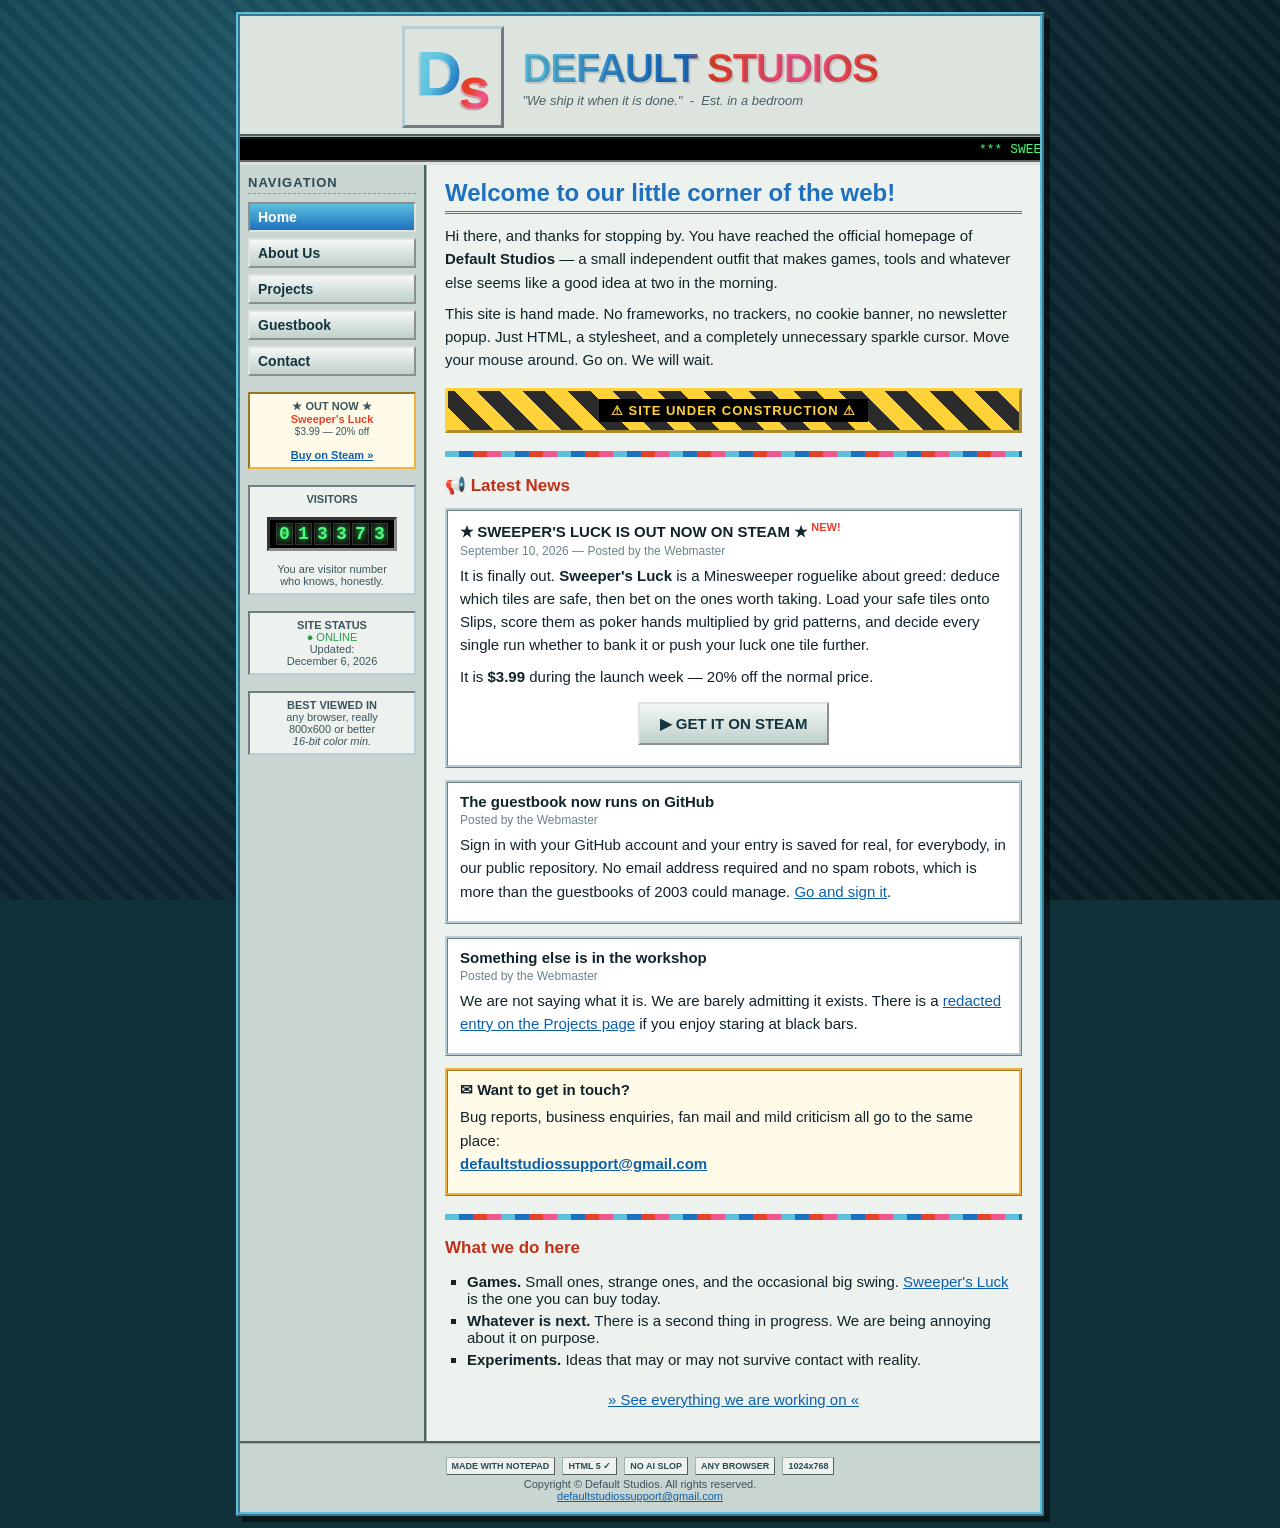
==== index.html @ 2edc70f5 "Publish v1 Site has been added!" ====
<!DOCTYPE html>
<html lang="en">
<head>
<meta charset="utf-8">
<meta name="viewport" content="width=device-width, initial-scale=1">
<title>Default Studios :: Official Homepage</title>
<meta name="description" content="The official homepage of Default Studios. Games, tools and other stuff.">
<meta name="keywords" content="default studios, indie games, game development, homepage">
<link rel="icon" href="favicon.svg" type="image/svg+xml">
<link rel="stylesheet" href="style.css">
</head>
<body>

<div id="shell">

  <div id="banner">
    <img class="logo" src="logo.svg" alt="Default Studios logo">
    <div class="wordmark">
      <h1>DEFAULT STUDIOS</h1>
      <div class="tagline">&quot;We ship it when it is done.&quot; &nbsp;-&nbsp; Est. in a bedroom</div>
    </div>
  </div>

  <marquee class="topbar" scrollamount="4">
    *** SWEEPER&#39;S LUCK IS OUT NOW ON STEAM ***  20 PERCENT OFF LAUNCH DISCOUNT  ***  SIGN THE GUESTBOOK WITH GITHUB  ***  THIS SITE LOOKS BEST AT 1024x768  ***  TELL YOUR FRIENDS  ***
  </marquee>

  <div id="columns">

    <div id="nav">
      <h3>Navigation</h3>
      <a class="navbtn here" href="index.html">Home</a>
      <a class="navbtn" href="about.html">About Us</a>
      <a class="navbtn" href="projects.html">Projects</a>
      <a class="navbtn" href="guestbook.html">Guestbook</a>
      <a class="navbtn" href="contact.html">Contact</a>

      <div class="navbox" style="background:#fffbe8;border-color:#f0b23a;">
        <b>&#9733; OUT NOW &#9733;</b><br>
        <span class="blink" style="color:#e8402a;font-weight:bold;">Sweeper&#39;s Luck</span><br>
        <span style="font-size:10px;">$3.99 &mdash; 20% off</span><br><br>
        <a href="https://store.steampowered.com/app/5129360/Sweepers_Luck/"
           target="_blank" rel="noopener"><b>Buy on Steam &#187;</b></a>
      </div>

      <div class="navbox">
        <b>VISITORS</b><br><br>
        <span class="counter" id="hitcounter"></span><br><br>
        You are visitor number<br>who knows, honestly.
      </div>

      <div class="navbox">
        <b>SITE STATUS</b><br>
        <span class="blink" style="color:#2e9b4a">&#9679; ONLINE</span><br>
        Updated:<br><span id="lastmod">recently</span>
      </div>

      <div class="navbox">
        <b>BEST VIEWED IN</b><br>
        any browser, really<br>
        800x600 or better<br>
        <i>16-bit color min.</i>
      </div>
    </div>

    <div id="content">

      <h2>Welcome to our little corner of the web!</h2>

      <p>
        Hi there, and thanks for stopping by. You have reached the official homepage of
        <b>Default Studios</b> &mdash; a small independent outfit that makes games, tools and
        whatever else seems like a good idea at two in the morning.
      </p>

      <p>
        This site is hand made. No frameworks, no trackers, no cookie banner, no newsletter popup.
        Just HTML, a stylesheet, and a completely unnecessary sparkle cursor. Move your mouse around.
        Go on. We will wait.
      </p>

      <div class="construction">
        <span>&#9888; SITE UNDER CONSTRUCTION &#9888;</span>
      </div>

      <hr class="fancy">

      <h3>&#128226; Latest News</h3>

      <div class="panel">
        <b>&#9733; SWEEPER&#39;S LUCK IS OUT NOW ON STEAM &#9733;</b> <span class="new">NEW!</span><br>
        <span style="font-size:12px;color:#6d838b;">September 10, 2026 &mdash; Posted by the Webmaster</span>
        <p style="margin-top:6px;">
          It is finally out. <b>Sweeper&#39;s Luck</b> is a Minesweeper roguelike about greed:
          deduce which tiles are safe, then bet on the ones worth taking. Load your safe tiles
          onto Slips, score them as poker hands multiplied by grid patterns, and decide every
          single run whether to bank it or push your luck one tile further.
        </p>
        <p>
          It is <b>$3.99</b> during the launch week &mdash; 20% off the normal price.
        </p>
        <p style="text-align:center;margin:14px 0 4px 0;">
          <a class="navbtn" style="display:inline-block;padding:8px 20px;font-size:15px;"
             href="https://store.steampowered.com/app/5129360/Sweepers_Luck/"
             target="_blank" rel="noopener">&#9654; GET IT ON STEAM</a>
        </p>
      </div>

      <div class="panel">
        <b>The guestbook now runs on GitHub</b><br>
        <span style="font-size:12px;color:#6d838b;">Posted by the Webmaster</span>
        <p style="margin-top:6px;">
          Sign in with your GitHub account and your entry is saved for real, for everybody, in
          our public repository. No email address required and no spam robots, which is more
          than the guestbooks of 2003 could manage.
          <a href="guestbook.html">Go and sign it</a>.
        </p>
      </div>

      <div class="panel">
        <b>Something else is in the workshop</b><br>
        <span style="font-size:12px;color:#6d838b;">Posted by the Webmaster</span>
        <p style="margin-top:6px;">
          We are not saying what it is. We are barely admitting it exists. There is a
          <a href="projects.html">redacted entry on the Projects page</a> if you enjoy
          staring at black bars.
        </p>
      </div>

      <div class="panel alert">
        <b>&#9993; Want to get in touch?</b>
        <p style="margin-top:6px;">
          Bug reports, business enquiries, fan mail and mild criticism all go to the same place:<br>
          <span class="mailhere" style="font-weight:bold;">defaultstudiossupport (at) gmail (dot) com</span>
        </p>
      </div>

      <hr class="fancy">

      <h3>What we do here</h3>
      <ul class="chunky">
        <li><b>Games.</b> Small ones, strange ones, and the occasional big swing.
            <a href="https://store.steampowered.com/app/5129360/Sweepers_Luck/"
               target="_blank" rel="noopener">Sweeper&#39;s Luck</a> is the one you can buy today.</li>
        <li><b>Whatever is next.</b> There is a second thing in progress. We are being
            annoying about it on purpose.</li>
        <li><b>Experiments.</b> Ideas that may or may not survive contact with reality.</li>
      </ul>

      <p style="text-align:center;margin-top:20px;">
        <a href="projects.html">&#187; See everything we are working on &#171;</a>
      </p>

    </div>
  </div>

  <div id="footer">
    <div class="webbadges">
      <span>MADE WITH NOTEPAD</span>
      <span>HTML 5 &#10003;</span>
      <span>NO AI SLOP</span>
      <span>ANY BROWSER</span>
      <span>1024x768</span>
    </div>
    Copyright &copy; Default Studios. All rights reserved.<br>
    <span class="mailhere">defaultstudiossupport (at) gmail (dot) com</span>
  </div>

</div>

<script src="script.js"></script>
</body>
</html>
---- style.css ----
/* ============================================================
   DEFAULT STUDIOS - style.css
   Hand-coded in Notepad. Do not steal!!! (c) Default Studios
   ============================================================ */

body {
  margin: 0;
  padding: 0;
  background-color: #10303a;
  background-image:
    repeating-linear-gradient(45deg,
      rgba(255,255,255,0.035) 0px,
      rgba(255,255,255,0.035) 8px,
      rgba(0,0,0,0.05) 8px,
      rgba(0,0,0,0.05) 16px),
    radial-gradient(circle at 20% 10%, #1d5566 0%, #0d2730 60%, #071a20 100%);
  background-attachment: fixed;
  font-family: "Comic Sans MS", "Trebuchet MS", Verdana, sans-serif;
  font-size: 15px;
  color: #10222a;
}

/* ---------- layout ---------- */

#shell {
  width: 800px;
  margin: 12px auto;
  border: 4px ridge #5bc0dd;
  background: #dde4de;
  box-shadow: 6px 6px 0 rgba(0,0,0,0.5);
}

#banner {
  background: #dde4de;
  border-bottom: 3px groove #9fb4ae;
  padding: 10px 12px 6px 12px;
  text-align: center;
  position: relative;
}

#banner img.logo {
  width: 96px;
  height: 96px;
  image-rendering: auto;
  border: 3px outset #b9cdd6;
  vertical-align: middle;
}

#banner .wordmark {
  display: inline-block;
  vertical-align: middle;
  margin-left: 14px;
  text-align: left;
}

#banner h1 {
  margin: 0;
  font-family: "Arial Black", Impact, sans-serif;
  font-size: 40px;
  letter-spacing: -1px;
  background: linear-gradient(90deg,
    #5bc0dd 0%, #1f6fbf 38%, #1f6fbf 46%,
    #e8402a 54%, #f0568f 78%, #e8402a 100%);
  -webkit-background-clip: text;
  background-clip: text;
  color: transparent;
  text-shadow: 2px 2px 0 rgba(0,0,0,0.12);
}

#banner .tagline {
  font-size: 13px;
  color: #4a6068;
  font-style: italic;
  margin-top: 2px;
}

marquee.topbar {
  background: #000;
  color: #4bff7d;
  font-family: "Courier New", monospace;
  font-size: 13px;
  padding: 3px 0;
  border-top: 2px inset #666;
  border-bottom: 2px inset #666;
}

#columns { display: table; width: 100%; }
#nav { display: table-cell; width: 168px; vertical-align: top; background: #c8d5d0; border-right: 3px groove #9fb4ae; padding: 10px 8px; }
#content { display: table-cell; vertical-align: top; padding: 14px 18px 22px 18px; background: #eef2ee; }

/* ---------- navigation buttons ---------- */

#nav h3 {
  margin: 0 0 8px 0;
  font-size: 13px;
  text-transform: uppercase;
  letter-spacing: 1px;
  color: #2b4a55;
  border-bottom: 1px dashed #7f9aa2;
  padding-bottom: 3px;
}

a.navbtn {
  display: block;
  margin: 0 0 6px 0;
  padding: 5px 8px;
  background: linear-gradient(#f4f8f5, #bfd0ca);
  border: 2px outset #dde4de;
  color: #14343f;
  text-decoration: none;
  font-size: 14px;
  font-weight: bold;
}
a.navbtn:hover { background: linear-gradient(#ffffcc, #ffe27a); color: #a02000; }
a.navbtn:active { border-style: inset; }
a.navbtn.here { background: linear-gradient(#5bc0dd, #1f6fbf); color: #fff; border-style: inset; }

.navbox {
  margin-top: 16px;
  padding: 6px;
  background: #eef2ee;
  border: 2px inset #b9cdd6;
  font-size: 11px;
  color: #3a555e;
  text-align: center;
}

/* ---------- content bits ---------- */

#content h2 {
  margin: 0 0 10px 0;
  font-family: "Arial Black", Impact, sans-serif;
  font-size: 24px;
  color: #1f6fbf;
  border-bottom: 3px double #e8402a;
  padding-bottom: 4px;
}

#content h3 {
  font-size: 17px;
  color: #c03018;
  margin: 18px 0 6px 0;
}

#content p { line-height: 1.55; margin: 8px 0; }

a { color: #0b5fae; }
a:visited { color: #7a2fa8; }
a:hover { color: #e8402a; background: #ffffcc; }

hr.fancy {
  height: 6px;
  border: 0;
  background: repeating-linear-gradient(90deg,
    #5bc0dd 0 14px, #1f6fbf 14px 28px, #e8402a 28px 42px, #f0568f 42px 56px);
  margin: 18px 0;
}

.panel {
  border: 3px ridge #b9cdd6;
  background: #fff;
  padding: 10px 12px;
  margin: 12px 0;
}

.panel.alert { border-color: #f0b23a; background: #fffbe8; }

blink, .blink { animation: blinker 1s steps(2, start) infinite; }
@keyframes blinker { to { visibility: hidden; } }

.new {
  color: #e8402a;
  font-weight: bold;
  font-size: 11px;
  vertical-align: super;
}

ul.chunky { list-style: square; padding-left: 22px; }
ul.chunky li { margin: 5px 0; }

/* ---------- tables ---------- */

table.grid {
  width: 100%;
  border-collapse: collapse;
  background: #fff;
  border: 3px ridge #b9cdd6;
  font-size: 14px;
}
table.grid th {
  background: linear-gradient(#5bc0dd, #1f6fbf);
  color: #fff;
  text-align: left;
  padding: 6px 8px;
  border: 1px solid #9fb4ae;
}
table.grid td { padding: 6px 8px; border: 1px solid #cfdcd7; vertical-align: top; }
table.grid tr:nth-child(even) td { background: #f3f8f5; }

.badge {
  display: inline-block;
  font-family: Verdana, sans-serif;
  font-size: 10px;
  font-weight: bold;
  padding: 2px 6px;
  border-radius: 2px;
  color: #fff;
}
.badge.live { background: #2e9b4a; }
.badge.wip { background: #d98000; }
.badge.soon { background: #7a2fa8; }

/* ---------- construction sign ---------- */

.construction {
  text-align: center;
  margin: 16px 0;
  padding: 8px;
  background: repeating-linear-gradient(45deg,
    #ffd23a 0 16px, #2b2b2b 16px 32px);
  border: 3px outset #ffd23a;
}
.construction span {
  display: inline-block;
  background: #000;
  color: #ffd23a;
  font-family: Verdana, sans-serif;
  font-weight: bold;
  font-size: 13px;
  padding: 4px 12px;
  letter-spacing: 1px;
}

/* ---------- hit counter ---------- */

.counter {
  display: inline-block;
  background: #000;
  border: 3px inset #888;
  padding: 3px 5px;
}
.counter i {
  display: inline-block;
  font-family: "Courier New", monospace;
  font-style: normal;
  font-weight: bold;
  font-size: 18px;
  color: #4bff7d;
  background: #101510;
  border: 1px solid #333;
  width: 15px;
  text-align: center;
  margin: 0 1px;
  text-shadow: 0 0 6px #4bff7d;
}

/* ---------- guestbook ---------- */

.gbform label { display: block; font-weight: bold; font-size: 13px; margin-top: 8px; }
.gbform input[type=text], .gbform textarea {
  width: 96%;
  font-family: "Comic Sans MS", Verdana, sans-serif;
  font-size: 14px;
  padding: 4px;
  border: 2px inset #b9cdd6;
  background: #fff;
}
.gbform textarea { height: 80px; }
.gbform button {
  margin-top: 10px;
  font-family: "Comic Sans MS", Verdana, sans-serif;
  font-size: 15px;
  font-weight: bold;
  padding: 5px 16px;
  background: linear-gradient(#f4f8f5, #bfd0ca);
  border: 3px outset #dde4de;
  cursor: pointer;
}
.gbform button:active { border-style: inset; }

.gbentry {
  border: 2px groove #b9cdd6;
  background: #fff;
  padding: 8px 10px;
  margin: 10px 0;
}
.gbentry .who { font-weight: bold; color: #1f6fbf; }
.gbentry .when { font-size: 11px; color: #6d838b; }
.gbentry .what { margin-top: 4px; white-space: pre-wrap; word-wrap: break-word; }

/* ---------- footer ---------- */

#footer {
  clear: both;
  background: #c8d5d0;
  border-top: 3px groove #9fb4ae;
  padding: 10px;
  text-align: center;
  font-size: 11px;
  color: #3a555e;
  font-family: Verdana, Geneva, sans-serif;
}
#footer .webbadges span {
  display: inline-block;
  font-family: Verdana, sans-serif;
  font-size: 9px;
  font-weight: bold;
  padding: 3px 5px;
  margin: 3px 2px;
  border: 1px outset #9fb4ae;
  background: #eef2ee;
  color: #2b4a55;
}

#stars { position: fixed; inset: 0; pointer-events: none; z-index: 9999; }
.spark { position: fixed; width: 6px; height: 6px; pointer-events: none; z-index: 9999; }

@media (max-width: 840px) {
  #shell { width: auto; margin: 6px; }
  #columns, #nav, #content { display: block; width: auto; border-right: 0; }
  #nav { border-bottom: 3px groove #9fb4ae; }
  #banner h1 { font-size: 28px; }
}
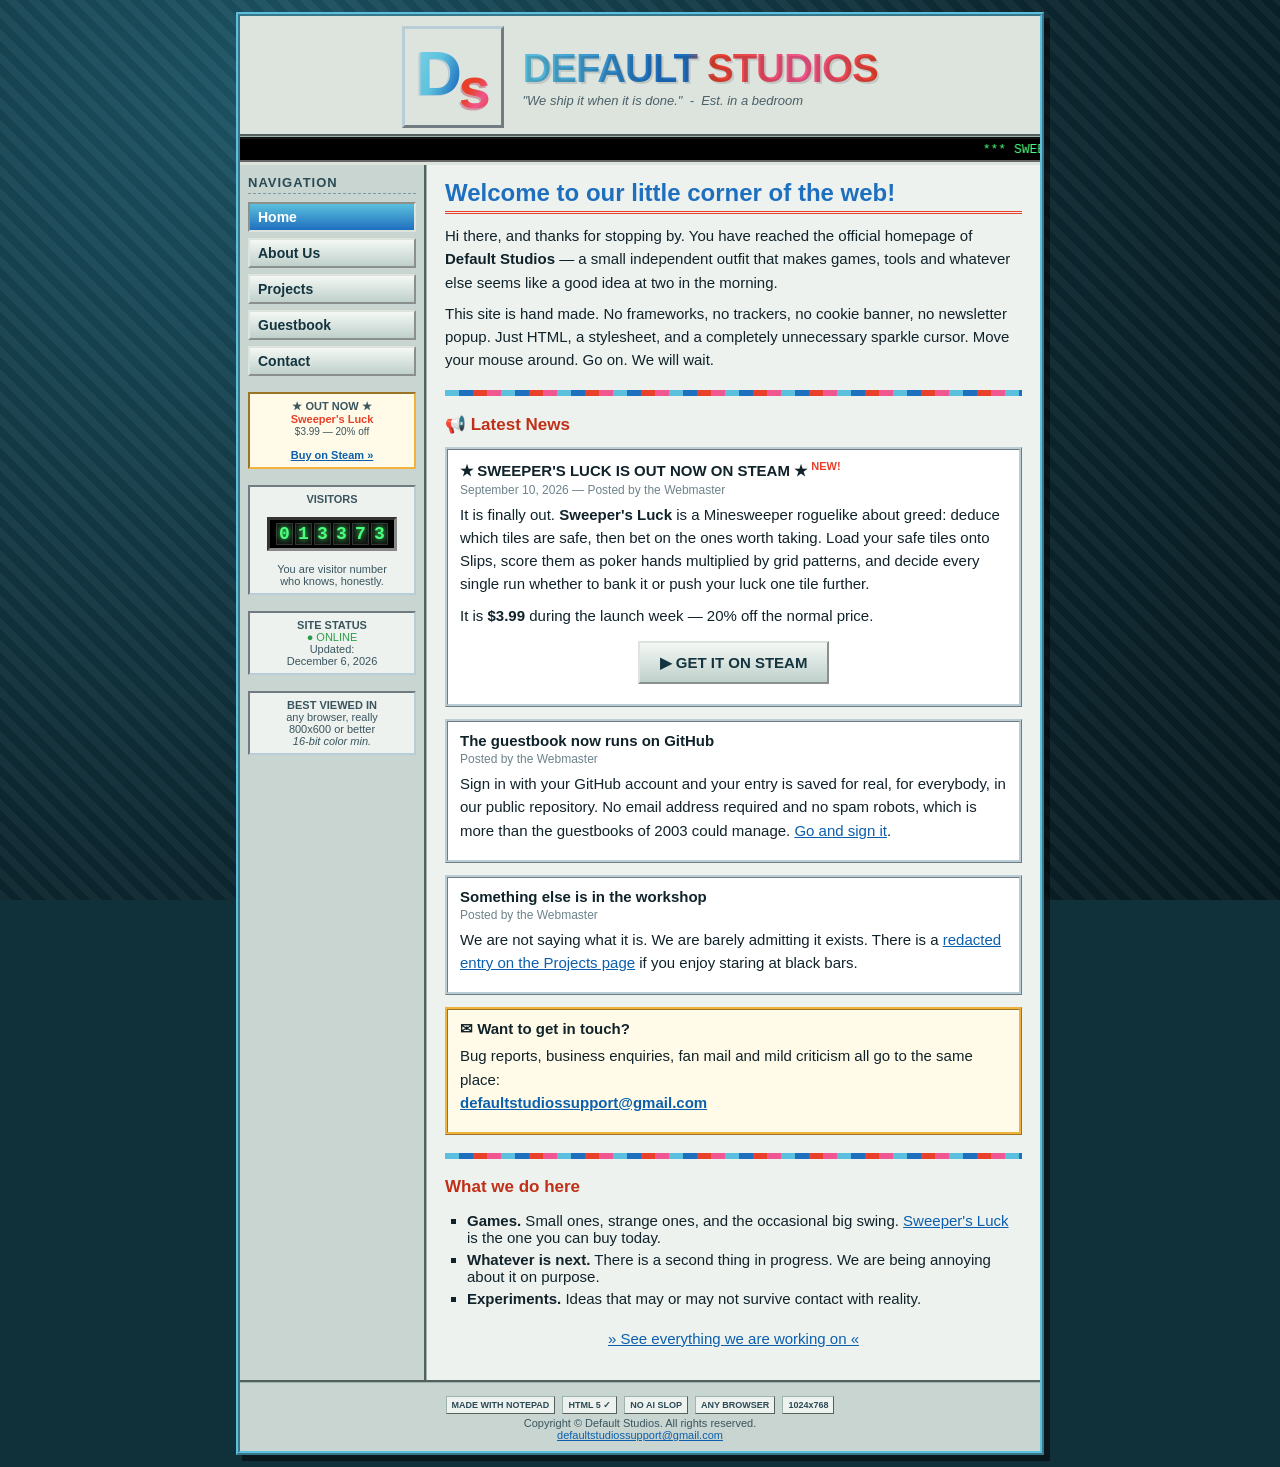
==== commit e4f096ea: "Update index.html" ====
--- a/index.html
+++ b/index.html
@@ -78,10 +78,6 @@
         Just HTML, a stylesheet, and a completely unnecessary sparkle cursor. Move your mouse around.
         Go on. We will wait.
       </p>
-
-      <div class="construction">
-        <span>&#9888; SITE UNDER CONSTRUCTION &#9888;</span>
-      </div>
 
       <hr class="fancy">
 
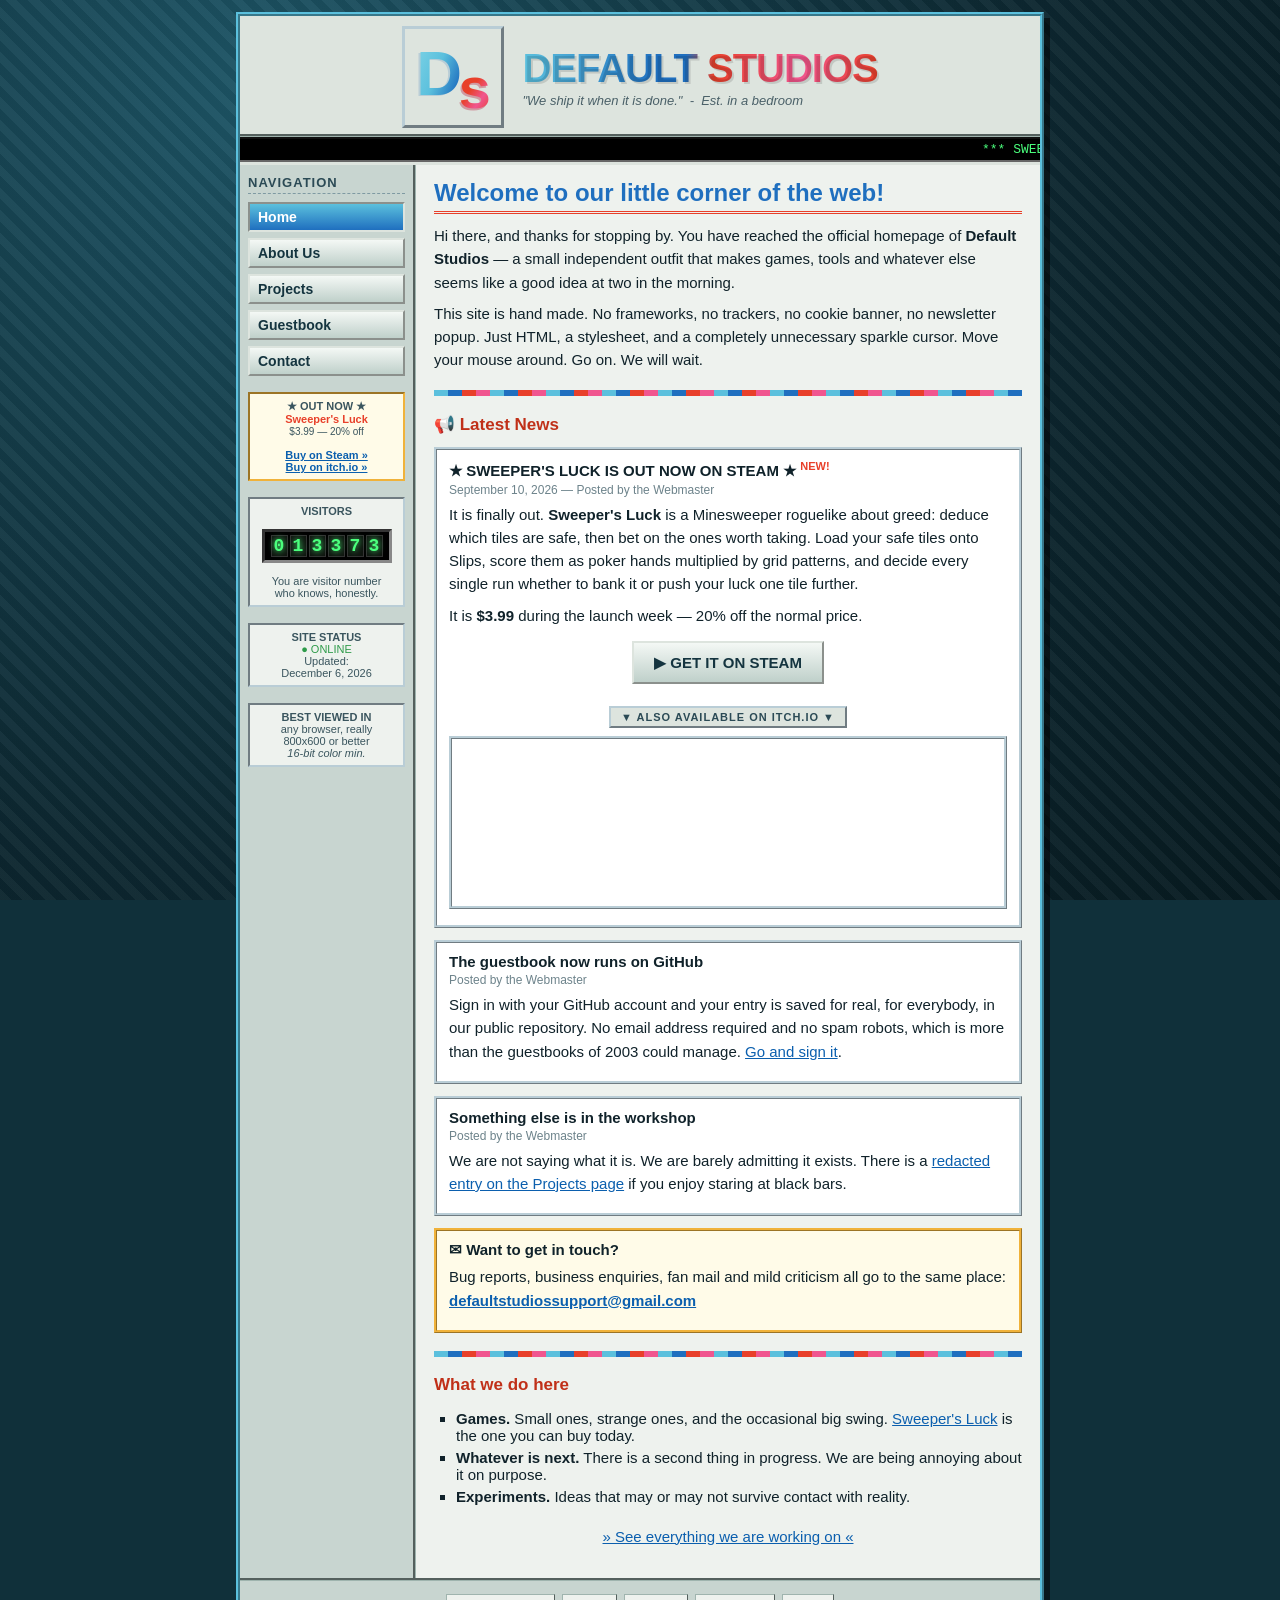
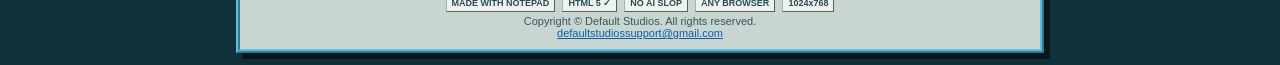
==== commit 2d71448c: "Itch widget" ====
--- a/index.html
+++ b/index.html
@@ -22,7 +22,7 @@
   </div>
 
   <marquee class="topbar" scrollamount="4">
-    *** SWEEPER&#39;S LUCK IS OUT NOW ON STEAM ***  20 PERCENT OFF LAUNCH DISCOUNT  ***  SIGN THE GUESTBOOK WITH GITHUB  ***  THIS SITE LOOKS BEST AT 1024x768  ***  TELL YOUR FRIENDS  ***
+    *** SWEEPER&#39;S LUCK IS OUT NOW ON STEAM AND ITCH.IO ***  20 PERCENT OFF LAUNCH DISCOUNT  ***  SIGN THE GUESTBOOK WITH GITHUB  ***  THIS SITE LOOKS BEST AT 1024x768  ***  TELL YOUR FRIENDS  ***
   </marquee>
 
   <div id="columns">
@@ -40,7 +40,9 @@
         <span class="blink" style="color:#e8402a;font-weight:bold;">Sweeper&#39;s Luck</span><br>
         <span style="font-size:10px;">$3.99 &mdash; 20% off</span><br><br>
         <a href="https://store.steampowered.com/app/5129360/Sweepers_Luck/"
-           target="_blank" rel="noopener"><b>Buy on Steam &#187;</b></a>
+           target="_blank" rel="noopener"><b>Buy on Steam &#187;</b></a><br>
+        <a href="https://default-studios.itch.io/sweepers-luck"
+           target="_blank" rel="noopener"><b>Buy on itch.io &#187;</b></a>
       </div>
 
       <div class="navbox">
@@ -100,6 +102,15 @@
              href="https://store.steampowered.com/app/5129360/Sweepers_Luck/"
              target="_blank" rel="noopener">&#9654; GET IT ON STEAM</a>
         </p>
+
+        <div class="itchbox">
+          <span class="itchlabel">&#9660; ALSO AVAILABLE ON ITCH.IO &#9660;</span>
+          <div class="itchscroll">
+            <iframe frameborder="0" src="https://itch.io/embed/4999086" width="552" height="167"
+                    title="Sweepers Luck by Default Studios on itch.io"><a
+                    href="https://default-studios.itch.io/sweepers-luck">Sweepers Luck by Default Studios</a></iframe>
+          </div>
+        </div>
       </div>
 
       <div class="panel">
--- a/style.css
+++ b/style.css
@@ -321,3 +321,34 @@
   #nav { border-bottom: 3px groove #9fb4ae; }
   #banner h1 { font-size: 28px; }
 }
+
+/* ---------- itch.io purchase widget ---------- */
+
+.itchbox { margin: 16px 0 4px 0; text-align: center; }
+
+.itchbox .itchlabel {
+  display: inline-block;
+  font-family: Verdana, Geneva, sans-serif;
+  font-size: 11px;
+  font-weight: bold;
+  letter-spacing: 1px;
+  color: #2b4a55;
+  background: #dde4de;
+  border: 2px outset #b9cdd6;
+  padding: 3px 10px;
+  margin-bottom: 8px;
+}
+
+/* The widget is a fixed 552px wide, so let it scroll sideways on a
+   narrow screen rather than getting clipped by the content column. */
+.itchbox .itchscroll {
+  overflow-x: auto;
+  padding-bottom: 2px;
+}
+
+.itchbox iframe {
+  display: block;
+  margin: 0 auto;
+  border: 3px ridge #b9cdd6 !important;
+  background: #fff;
+}
